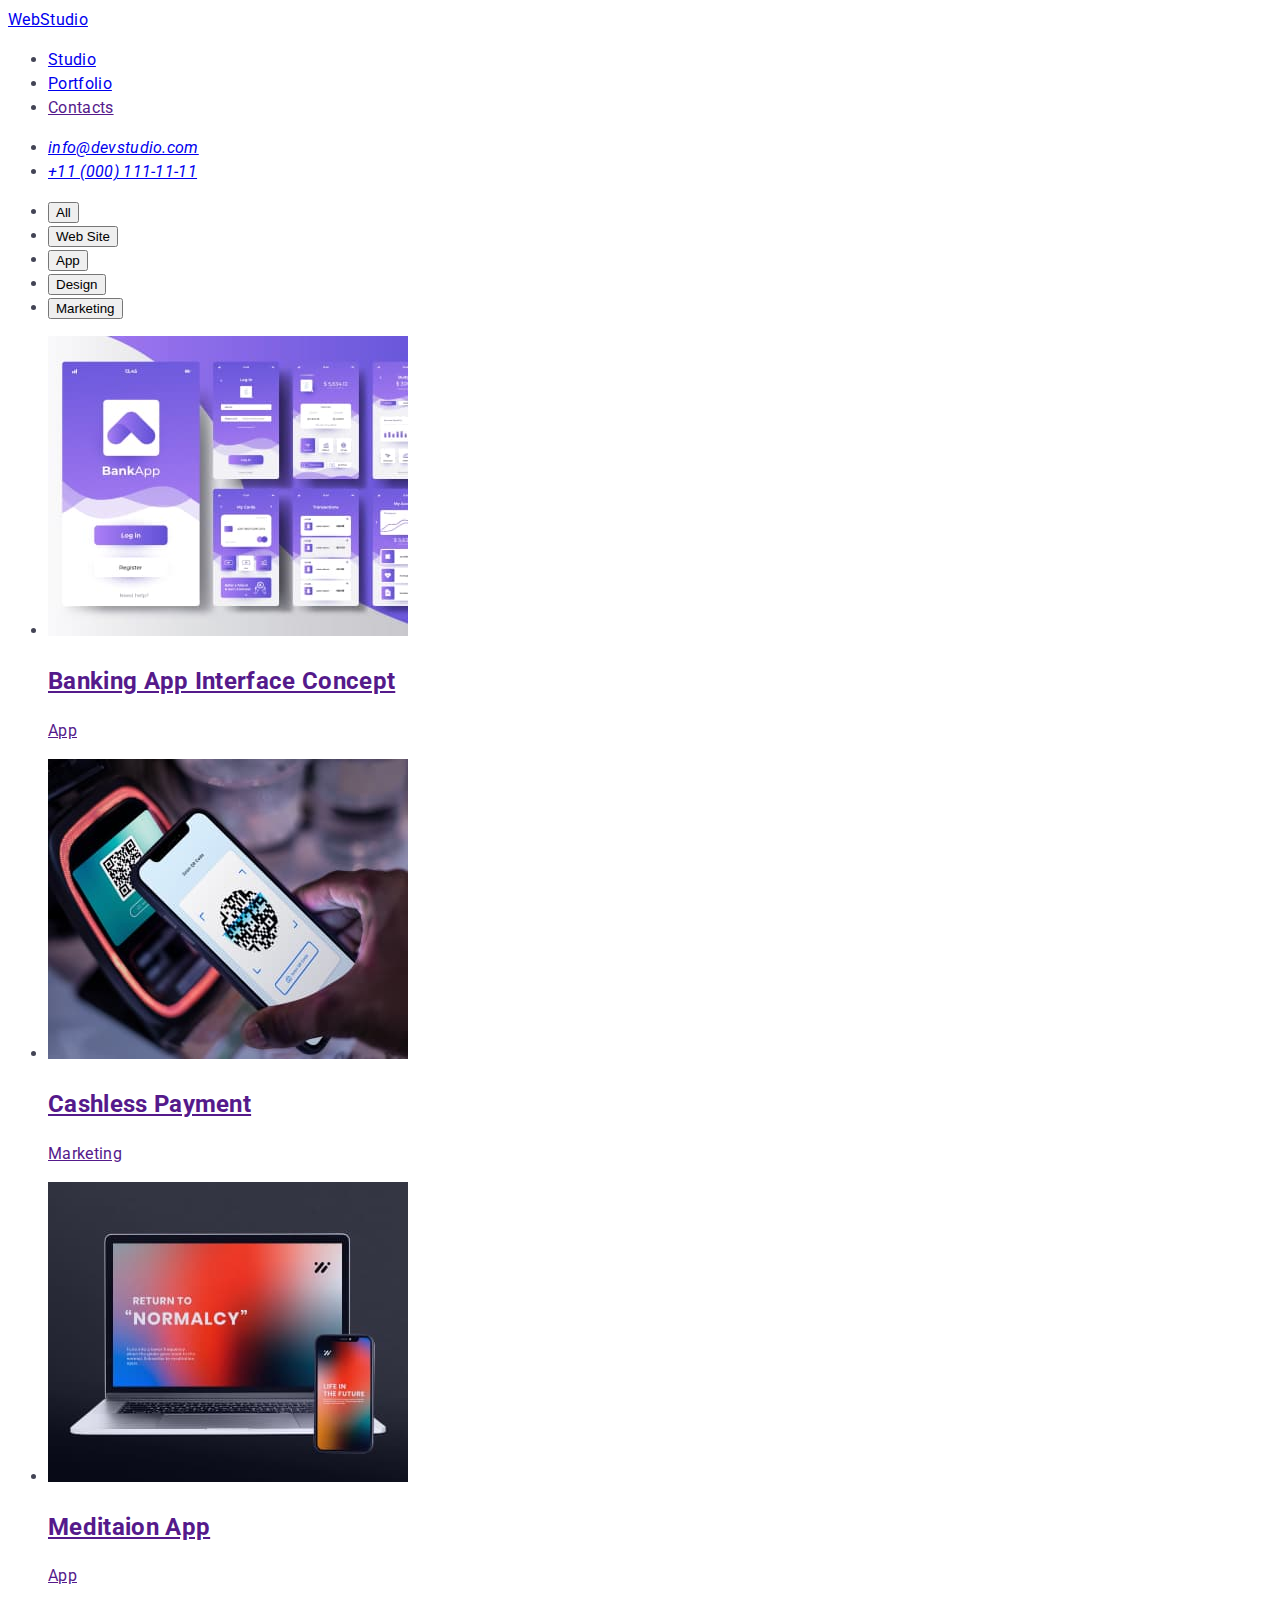
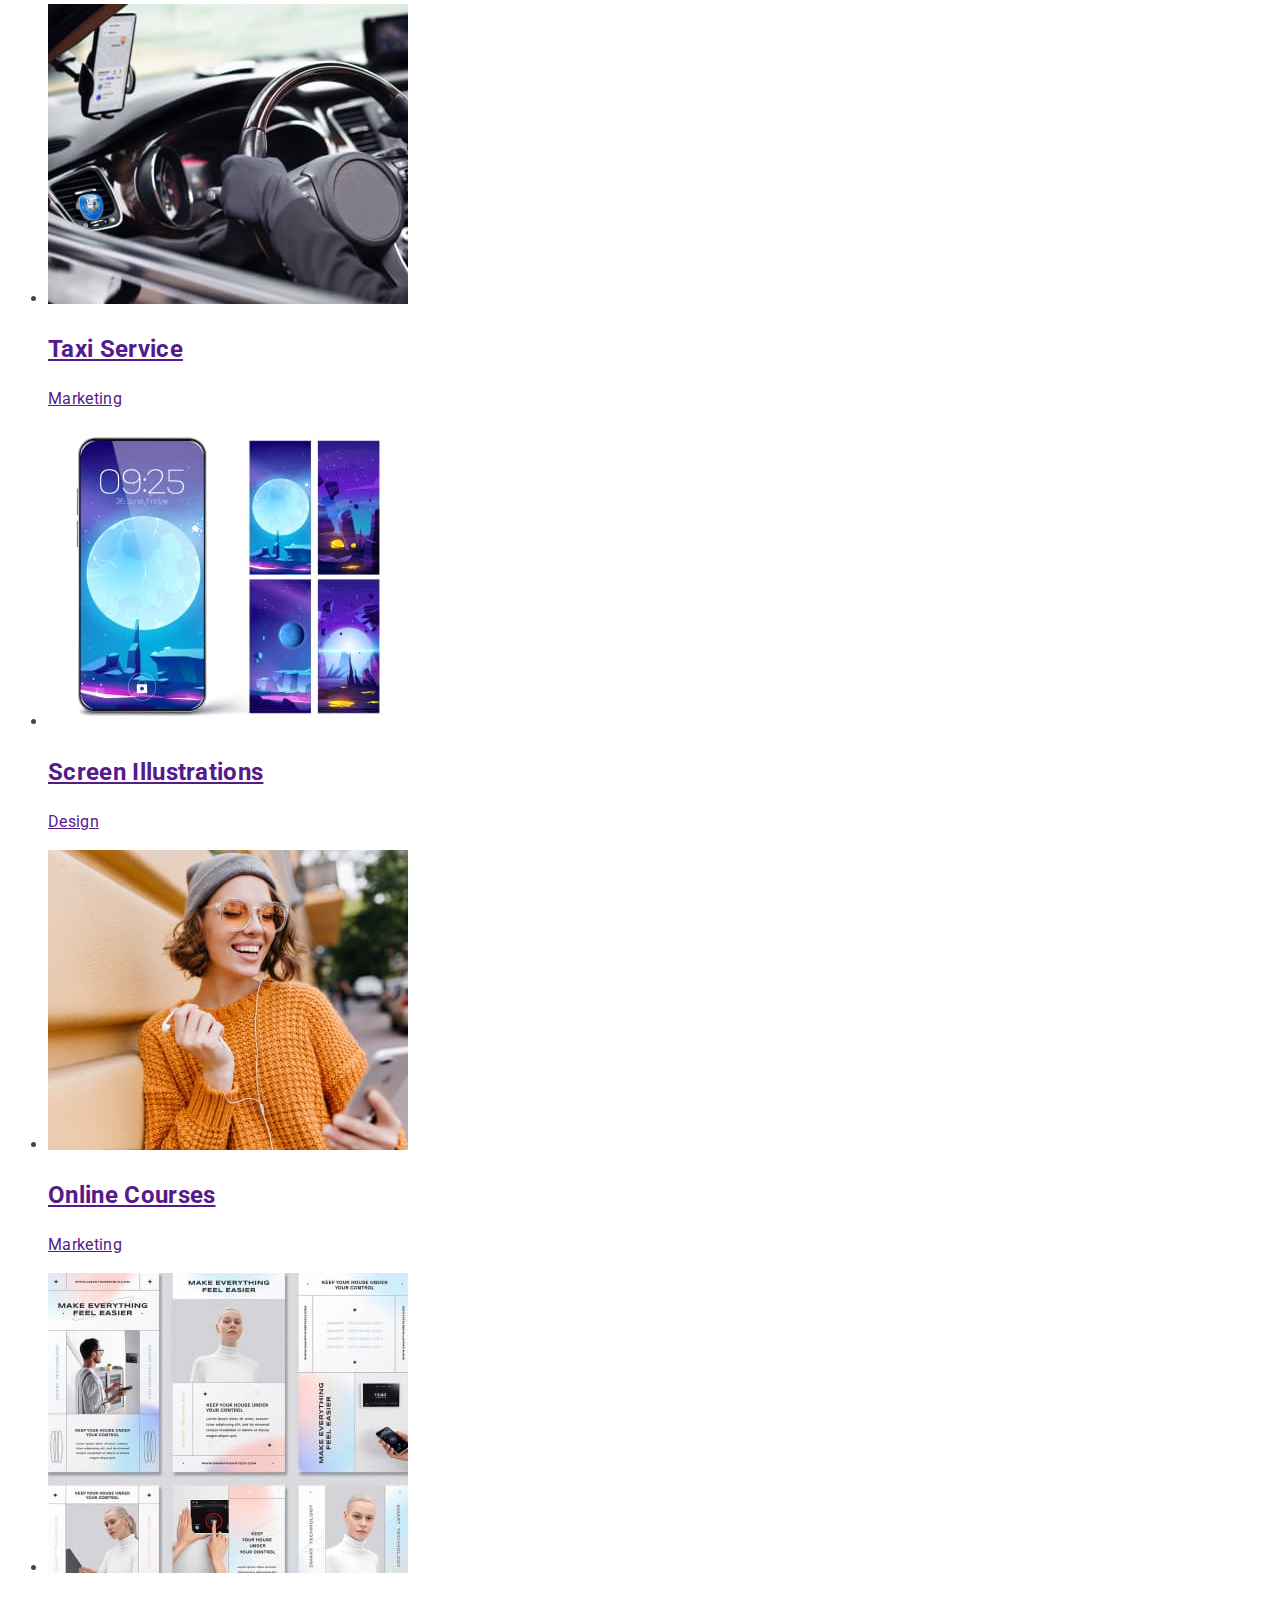
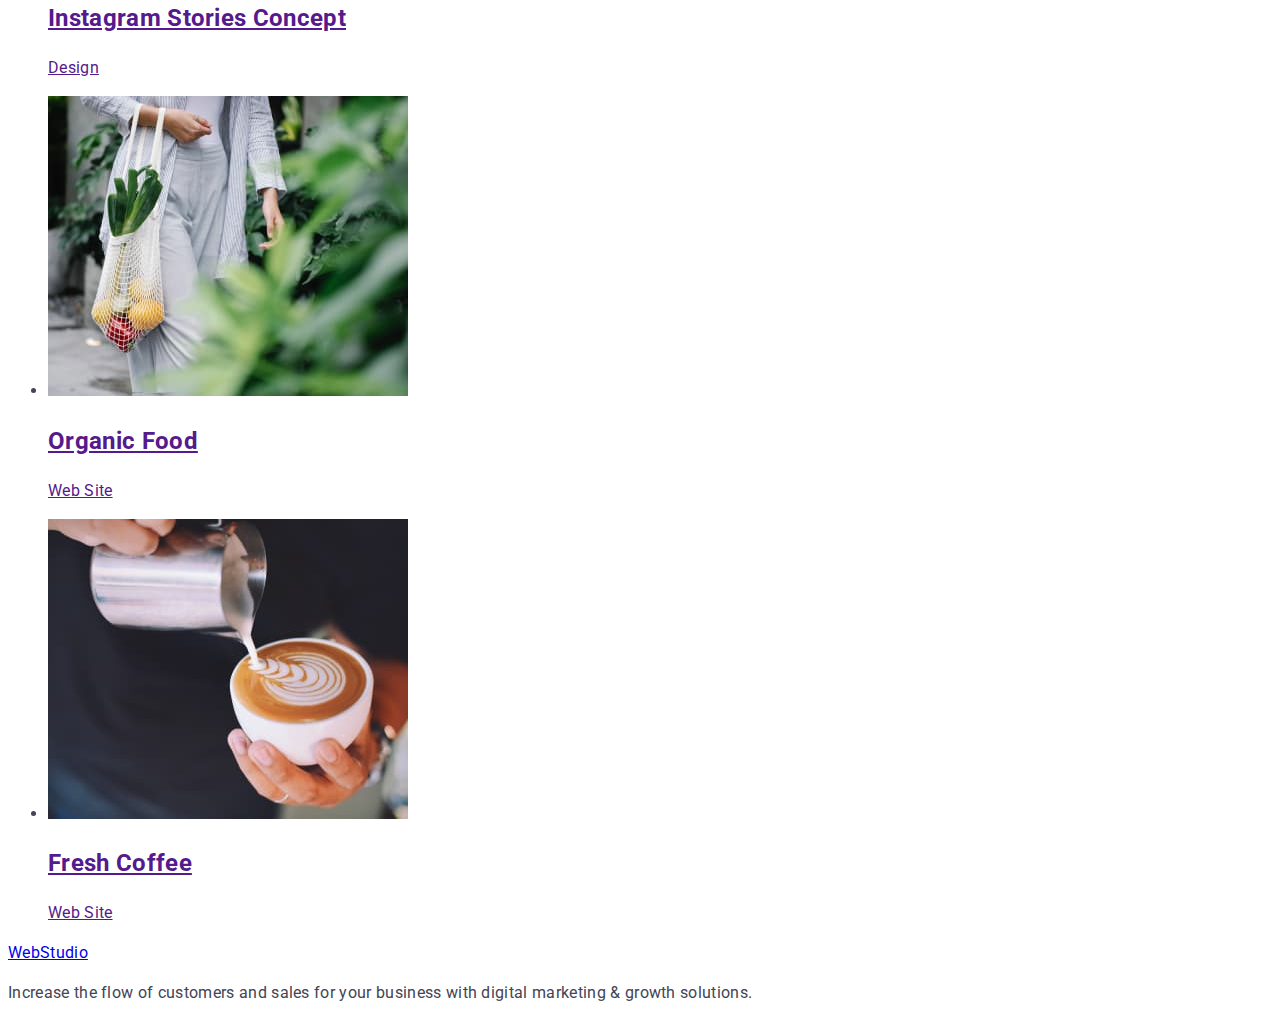
==== portfolio.html @ 575ba5e1 "Create portfolio.html" ====
<!DOCTYPE html>
<html lang="en">
  <head>
    <meta charset="UTF-8" />
    <meta http-equiv="X-UA-Compatible" content="IE=edge" />
    <meta name="viewport" content="width=device-width, initial-scale=1.0" />
    <title>WebStudio</title>
    <link
      href="https://fonts.googleapis.com/css2?family=Raleway:wght@800&family=Roboto:wght@400;500;700;900&display=swap"
      rel="stylesheet"
    />
    <link rel="stylesheet" href="./css/styles.css" />
  </head>
  <body>
    <!-- Site header -->
    <header>
      <nav>
        <a href="./index.html">WebStudio</a>

        <ul>
          <li><a href="./index.html">Studio</a></li>
          <li><a href="./portfolio.html">Portfolio</a></li>
          <li><a href="">Contacts</a></li>
        </ul>
      </nav>
      <address>
        <ul>
          <li><a href="mailto:info@devstudio.com">info@devstudio.com</a></li>
          <li><a href="tel:+110001111111">+11 (000) 111-11-11</a></li>
        </ul>
      </address>
    </header>
    <main>
      <h1 hidden>Our works</h1>
      <section>
        <ul>
          <li><button type="button">All</button></li>
          <li><button type="button">Web Site</button></li>
          <li><button type="button">App</button></li>
          <li><button type="button">Design</button></li>
          <li><button type="button">Marketing</button></li>
        </ul>
      </section>

      <ul>
        <li>
          <a href="">
            <img
              src="./images/works/img1.jpg"
              alt="Banking application interface"
            />
            <h2>Banking App Interface Concept</h2>
            <p>App</p></a
          >
        </li>
        <li>
          <a href="">
            <img
              src="./images/works/img2.jpg"
              alt="Mobile reads the qr code from the payment device"
            />
            <h2>Cashless Payment</h2>
            <p>Marketing</p></a
          >
        </li>
        <li>
          <a href="">
            <img src="./images/works/img3.jpg" alt="Mobile and laptop" />
            <h2>Meditaion App</h2>
            <p>App</p></a
          >
        </li>
        <li>
          <a href="">
            <img
              src="./images/works/img4.jpg"
              alt="Mobile and hands on the wheel of a car"
            />
            <h2>Taxi Service</h2>
            <p>Marketing</p></a
          >
        </li>
        <li>
          <a href="">
            <img
              src="./images/works/img5.jpg"
              alt="Five screen illustrations"
            />
            <h2>Screen Illustrations</h2>
            <p>Design</p></a
          >
        </li>
        <li>
          <a href="">
            <img
              src="./images/works/img6.jpg"
              alt="Girl looking at mobile phone"
            />
            <h2>Online Courses</h2>
            <p>Marketing</p></a
          >
        </li>
        <li>
          <a href="">
            <img src="./images/works/img7.jpg" alt="Six Instagram stories" />
            <h2>Instagram Stories Concept</h2>
            <p>Design</p></a
          >
        </li>
        <li>
          <a href="">
            <img
              src="./images/works/img8.jpg"
              alt="A bag of groceries and a girl"
            />
            <h2>Organic Food</h2>
            <p>Web Site</p></a
          >
        </li>
        <li>
          <a href="">
            <img src="./images/works/img9.jpg" alt="Man pouring coffee" />
            <h2>Fresh Coffee</h2>
            <p>Web Site</p></a
          >
        </li>
      </ul>
    </main>
    <!-- Footer -->
    <footer>
      <a href="./index.html">WebStudio</a>
      <p>
        Increase the flow of customers and sales for your business with digital
        marketing & growth solutions.
      </p>
    </footer>
  </body>
</html>
---- css/styles.css ----
:root {
    --primary-text-color: #434455;
    --title-text-color: #2E2F42;
    --accent-color: #4D5AE5;
    --primary-white-color: #FFFFFF;
}

body {
    color: var(--primary-text-color);
    background-color: var(--primary-white-color);

    font-family: 'Roboto', sans-serif;
    letter-spacing: 0.02em;
    font-size: 16px;
    line-height: 1.5;
}

.site-nav .logo {
    color: var(--title-text-color);

}
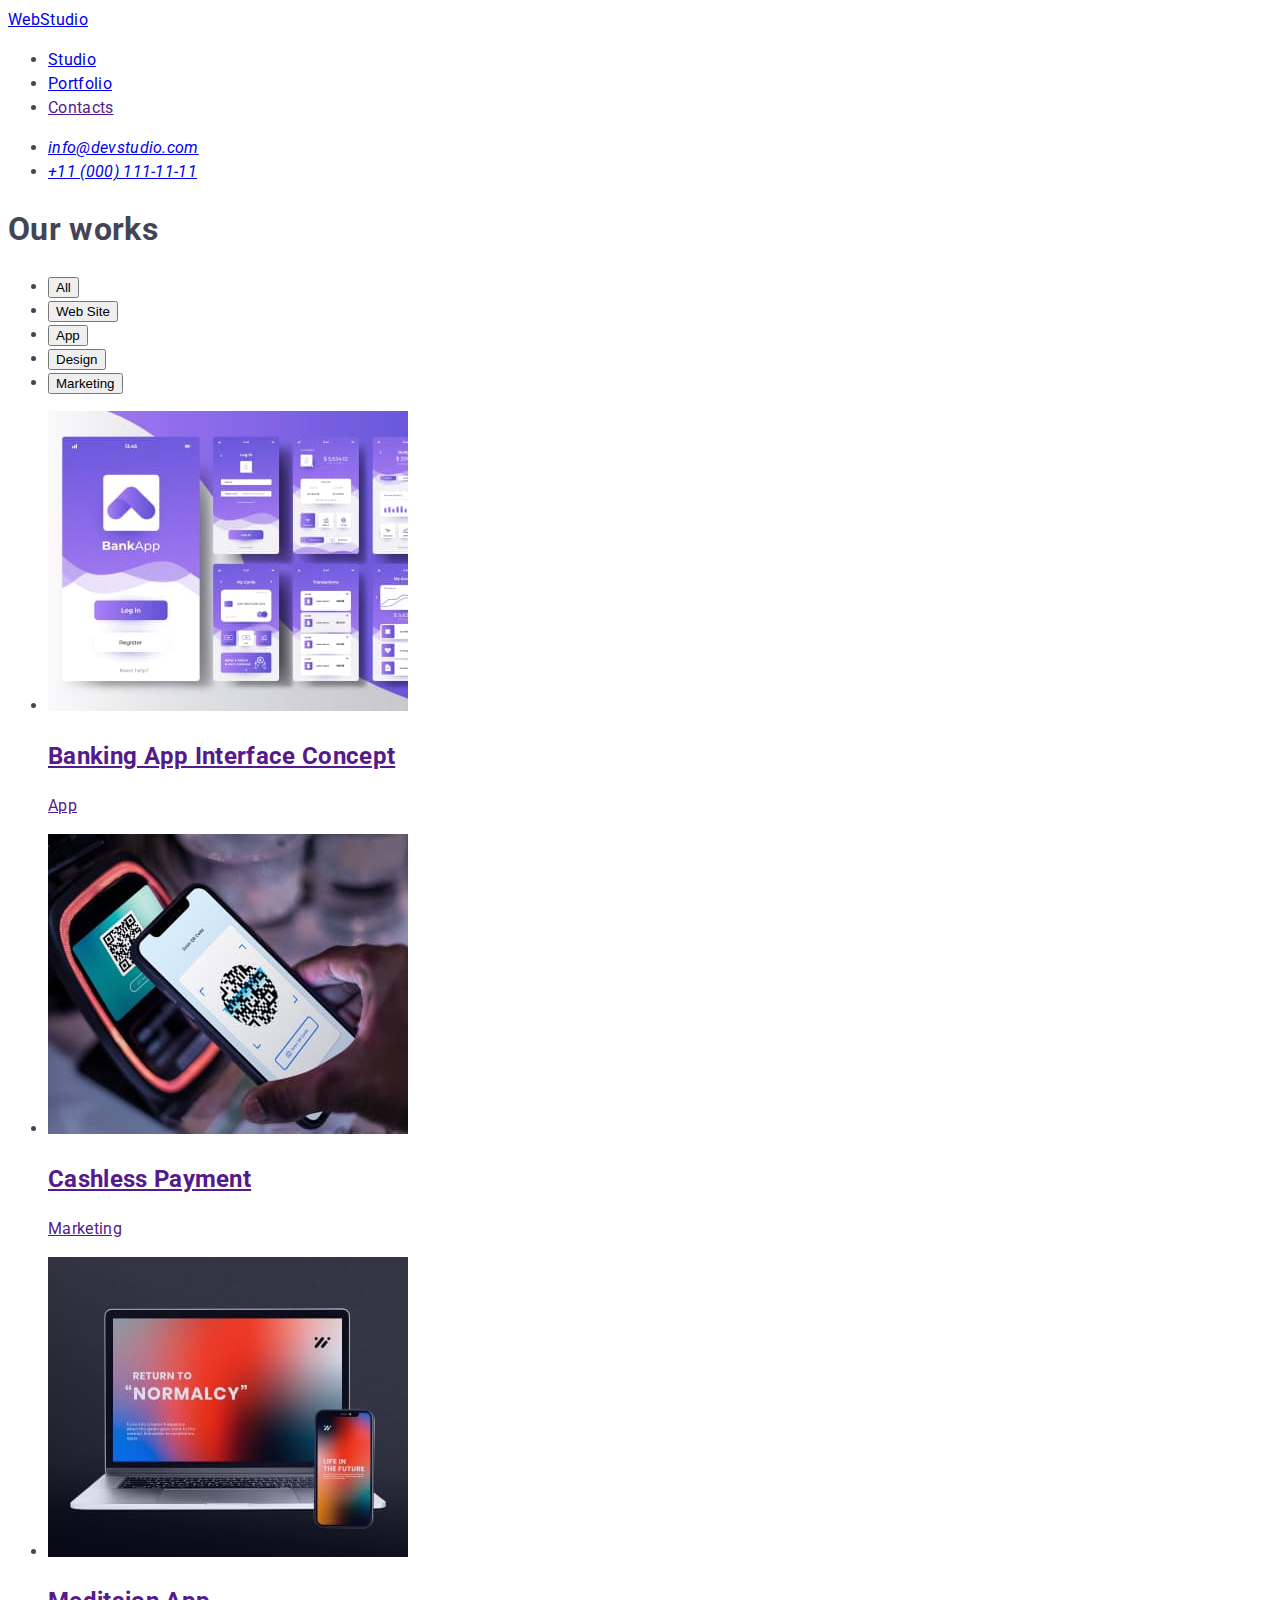
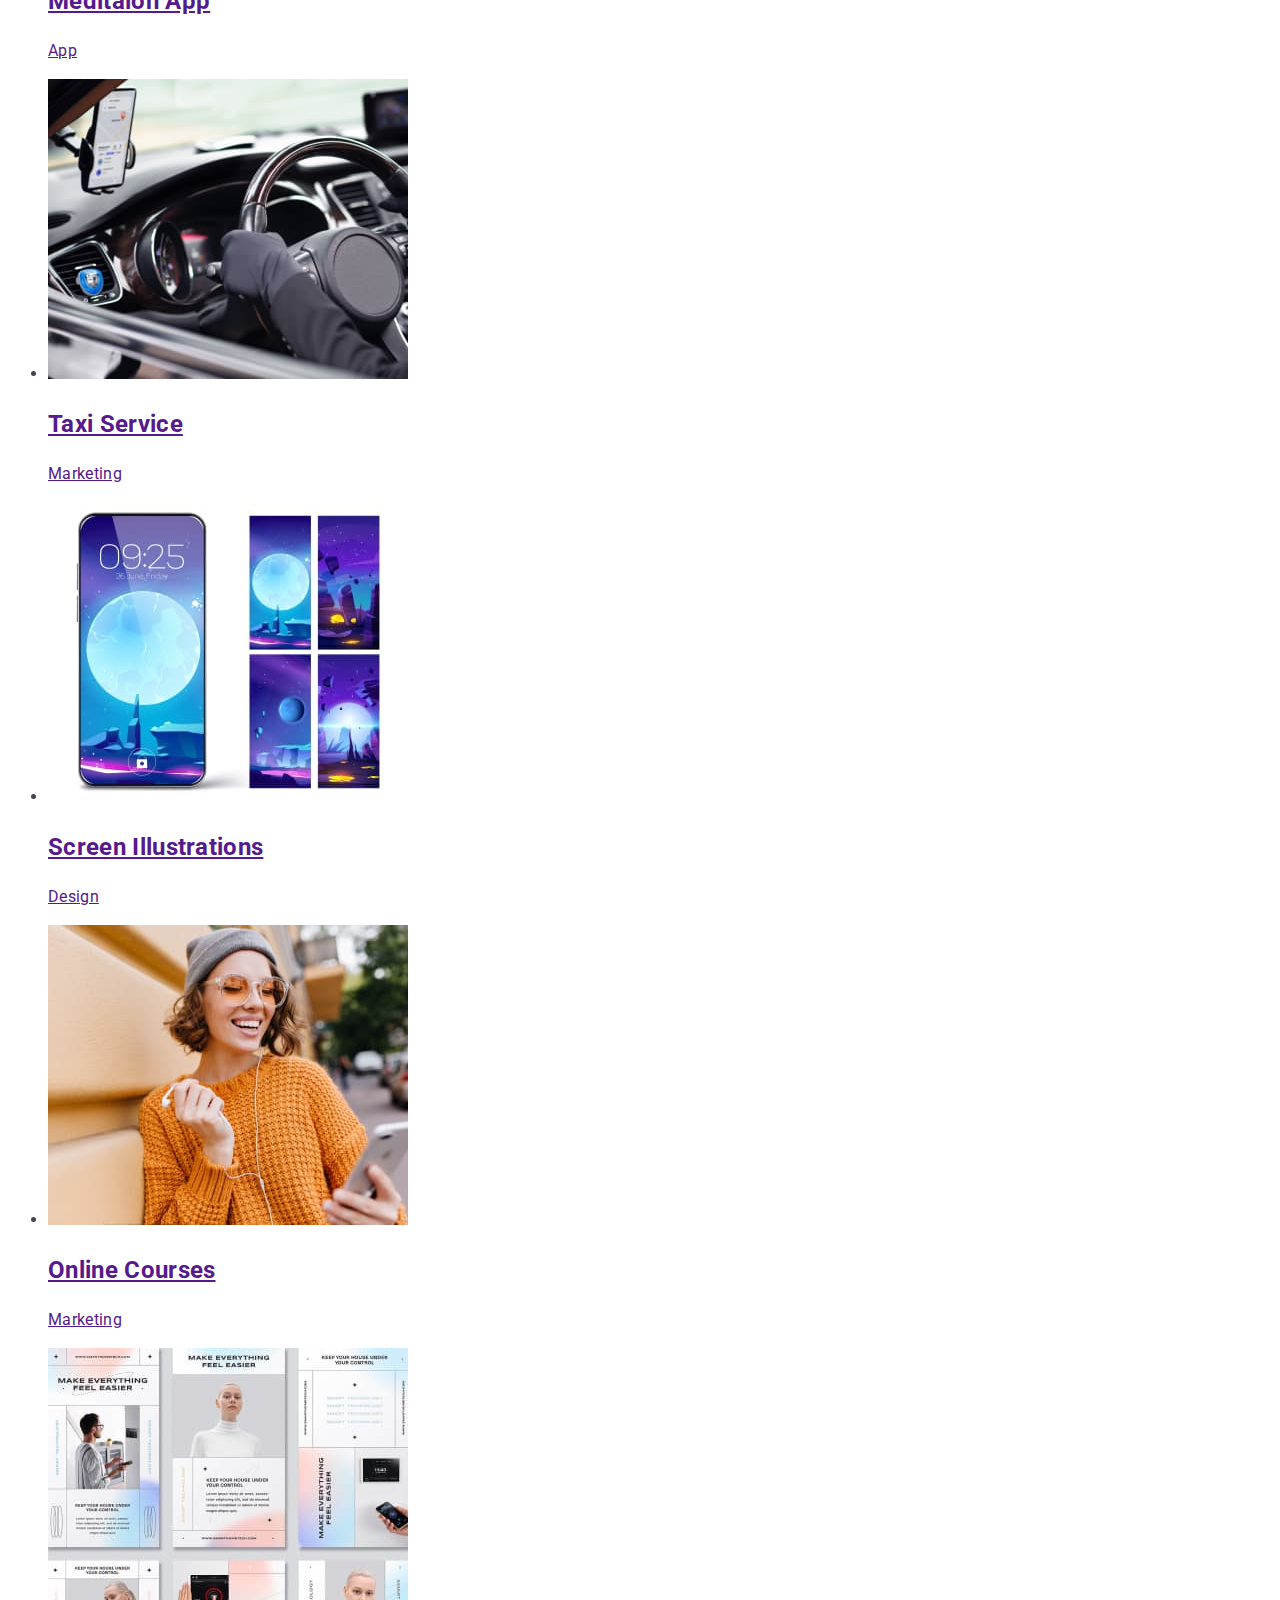
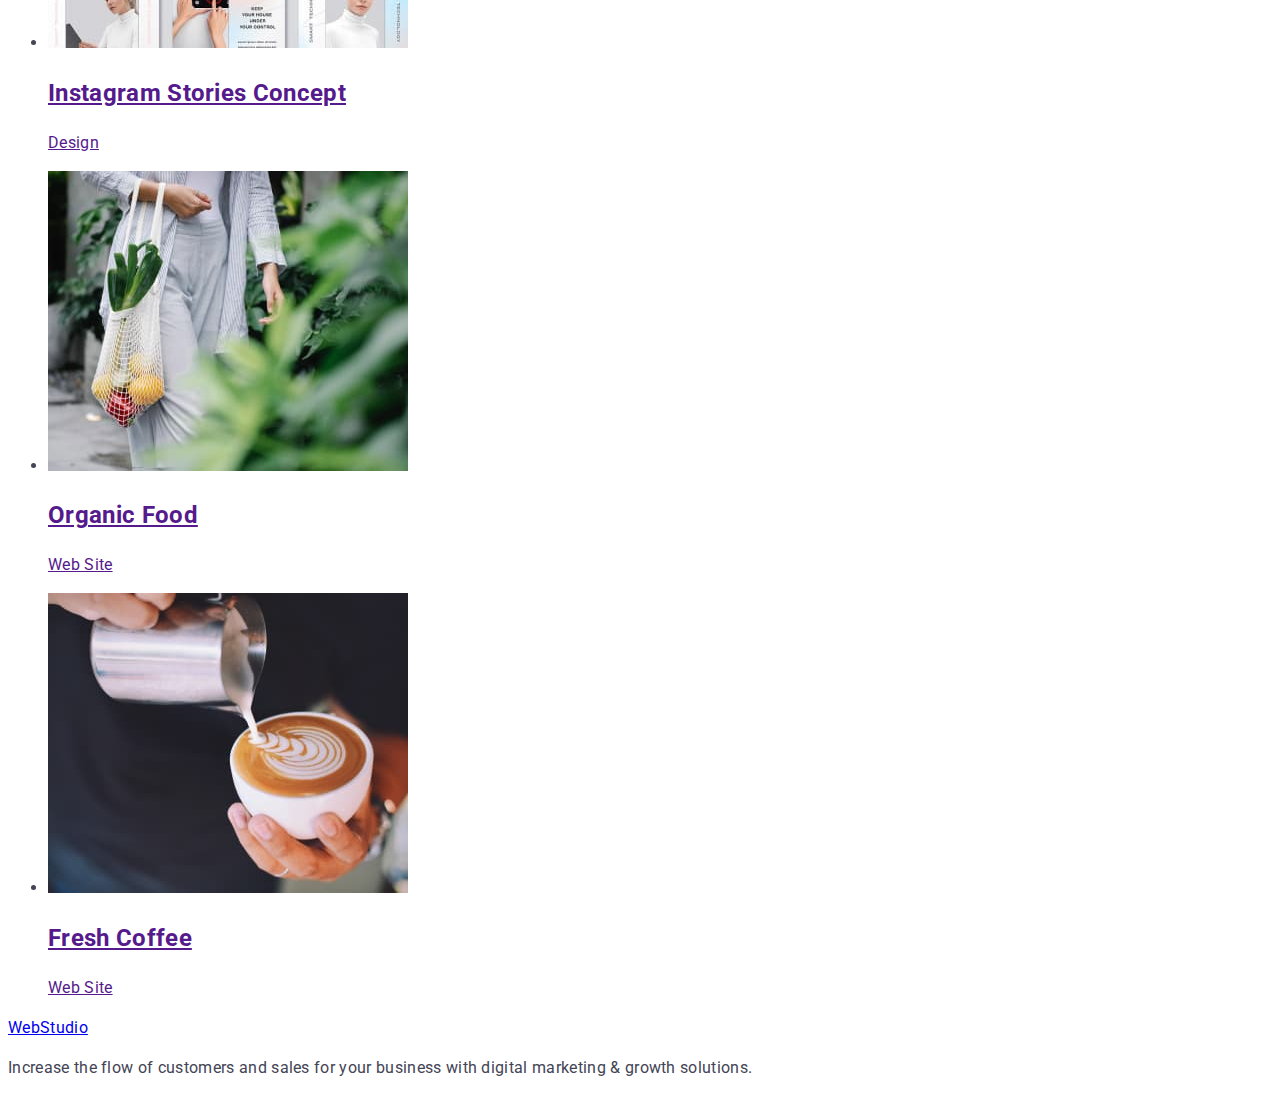
==== commit 20d1bb64: "Adding css styles" ====
--- a/portfolio.html
+++ b/portfolio.html
@@ -5,6 +5,8 @@
     <meta http-equiv="X-UA-Compatible" content="IE=edge" />
     <meta name="viewport" content="width=device-width, initial-scale=1.0" />
     <title>WebStudio</title>
+    <link rel="preconnect" href="https://fonts.googleapis.com" />
+    <link rel="preconnect" href="https://fonts.gstatic.com" crossorigin />
     <link
       href="https://fonts.googleapis.com/css2?family=Raleway:wght@800&family=Roboto:wght@400;500;700;900&display=swap"
       rel="stylesheet"
@@ -15,120 +17,127 @@
     <!-- Site header -->
     <header>
       <nav>
-        <a href="./index.html">WebStudio</a>
+        <a href="./index.html" class="logo"
+          ><span class="logo-accent">Web</span>Studio</a
+        >
 
-        <ul>
-          <li><a href="./index.html">Studio</a></li>
-          <li><a href="./portfolio.html">Portfolio</a></li>
-          <li><a href="">Contacts</a></li>
+        <ul class="site-nav list">
+          <li><a href="./index.html" class="link">Studio</a></li>
+          <li><a href="./portfolio.html" class="link">Portfolio</a></li>
+          <li><a href="" class="link">Contacts</a></li>
         </ul>
       </nav>
       <address>
-        <ul>
-          <li><a href="mailto:info@devstudio.com">info@devstudio.com</a></li>
-          <li><a href="tel:+110001111111">+11 (000) 111-11-11</a></li>
+        <ul class="contacts list">
+          <li>
+            <a href="mailto:info@devstudio.com" class="contacts-link"
+              >info@devstudio.com</a
+            >
+          </li>
+          <li>
+            <a href="tel:+110001111111" class="contacts-link"
+              >+11 (000) 111-11-11</a
+            >
+          </li>
         </ul>
       </address>
     </header>
     <main>
-      <h1 hidden>Our works</h1>
+      <h1 class="visually-hidden">Our works</h1>
       <section>
-        <ul>
-          <li><button type="button">All</button></li>
-          <li><button type="button">Web Site</button></li>
-          <li><button type="button">App</button></li>
-          <li><button type="button">Design</button></li>
-          <li><button type="button">Marketing</button></li>
+        <ul class="filters list">
+          <li><button type="button" class="filters-button all">All</button></li>
+          <li>
+            <button type="button" class="filters-button">Web Site</button>
+          </li>
+          <li><button type="button" class="filters-button">App</button></li>
+          <li><button type="button" class="filters-button">Design</button></li>
+          <li>
+            <button type="button" class="filters-button">Marketing</button>
+          </li>
+        </ul>
+
+        <ul class="list works-list">
+          <li>
+            <a href="" class="work">
+              <img src="./images/works/img1.jpg" alt="Banking application
+              interface" width: 360px; height: 300px;/>
+              <h2 class="title">Banking App Interface Concept</h2>
+              <p class="work-description">App</p></a
+            >
+          </li>
+          <li>
+            <a href="" class="work">
+              <img src="./images/works/img2.jpg" alt="Mobile reads the qr code
+              from the payment device" width: 360px; height: 300px; />
+              <h2 class="title">Cashless Payment</h2>
+              <p class="work-description">Marketing</p></a
+            >
+          </li>
+          <li>
+            <a href="" class="work">
+              <img src="./images/works/img3.jpg" alt="Mobile and laptop" width:
+              360px; height: 300px;/>
+              <h2 class="title">Meditaion App</h2>
+              <p class="work-description">App</p></a
+            >
+          </li>
+          <li>
+            <a href="" class="work">
+              <img src="./images/works/img4.jpg" alt="Mobile and hands on the
+              wheel of a car" width: 360px; height: 300px;/>
+              <h2 class="title">Taxi Service</h2>
+              <p class="work-description">Marketing</p></a
+            >
+          </li>
+          <li>
+            <a href="" class="work">
+              <img src="./images/works/img5.jpg" alt="Five screen illustrations"
+              width: 360px; height: 300px;/>
+              <h2 class="title">Screen Illustrations</h2>
+              <p class="work-description">Design</p></a
+            >
+          </li>
+          <li>
+            <a href="" class="work">
+              <img src="./images/works/img6.jpg" alt="Girl looking at mobile
+              phone" width: 360px; height: 300px;/>
+              <h2 class="title">Online Courses</h2>
+              <p class="work-description">Marketing</p></a
+            >
+          </li>
+          <li>
+            <a href="" class="work">
+              <img src="./images/works/img7.jpg" alt="Six Instagram stories"
+              width: 360px; height: 300px;/>
+              <h2 class="title">Instagram Stories Concept</h2>
+              <p class="work-description">Design</p></a
+            >
+          </li>
+          <li>
+            <a href="" class="work">
+              <img src="./images/works/img8.jpg" alt="A bag of groceries and a
+              girl" width: 360px; height: 300px;/>
+              <h2 class="title">Organic Food</h2>
+              <p class="work-description">Web Site</p></a
+            >
+          </li>
+          <li>
+            <a href="" class="work">
+              <img src="./images/works/img9.jpg" alt="Man pouring coffee" width:
+              360px; height: 300px;/>
+              <h2 class="title">Fresh Coffee</h2>
+              <p class="work-description">Web Site</p></a
+            >
+          </li>
         </ul>
       </section>
-
-      <ul>
-        <li>
-          <a href="">
-            <img
-              src="./images/works/img1.jpg"
-              alt="Banking application interface"
-            />
-            <h2>Banking App Interface Concept</h2>
-            <p>App</p></a
-          >
-        </li>
-        <li>
-          <a href="">
-            <img
-              src="./images/works/img2.jpg"
-              alt="Mobile reads the qr code from the payment device"
-            />
-            <h2>Cashless Payment</h2>
-            <p>Marketing</p></a
-          >
-        </li>
-        <li>
-          <a href="">
-            <img src="./images/works/img3.jpg" alt="Mobile and laptop" />
-            <h2>Meditaion App</h2>
-            <p>App</p></a
-          >
-        </li>
-        <li>
-          <a href="">
-            <img
-              src="./images/works/img4.jpg"
-              alt="Mobile and hands on the wheel of a car"
-            />
-            <h2>Taxi Service</h2>
-            <p>Marketing</p></a
-          >
-        </li>
-        <li>
-          <a href="">
-            <img
-              src="./images/works/img5.jpg"
-              alt="Five screen illustrations"
-            />
-            <h2>Screen Illustrations</h2>
-            <p>Design</p></a
-          >
-        </li>
-        <li>
-          <a href="">
-            <img
-              src="./images/works/img6.jpg"
-              alt="Girl looking at mobile phone"
-            />
-            <h2>Online Courses</h2>
-            <p>Marketing</p></a
-          >
-        </li>
-        <li>
-          <a href="">
-            <img src="./images/works/img7.jpg" alt="Six Instagram stories" />
-            <h2>Instagram Stories Concept</h2>
-            <p>Design</p></a
-          >
-        </li>
-        <li>
-          <a href="">
-            <img
-              src="./images/works/img8.jpg"
-              alt="A bag of groceries and a girl"
-            />
-            <h2>Organic Food</h2>
-            <p>Web Site</p></a
-          >
-        </li>
-        <li>
-          <a href="">
-            <img src="./images/works/img9.jpg" alt="Man pouring coffee" />
-            <h2>Fresh Coffee</h2>
-            <p>Web Site</p></a
-          >
-        </li>
-      </ul>
     </main>
     <!-- Footer -->
     <footer>
-      <a href="./index.html">WebStudio</a>
+      <a href="./index.html" class="footer-logo"
+        ><span class="logo-accent">Web</span>Studio</a
+      >
       <p>
         Increase the flow of customers and sales for your business with digital
         marketing & growth solutions.
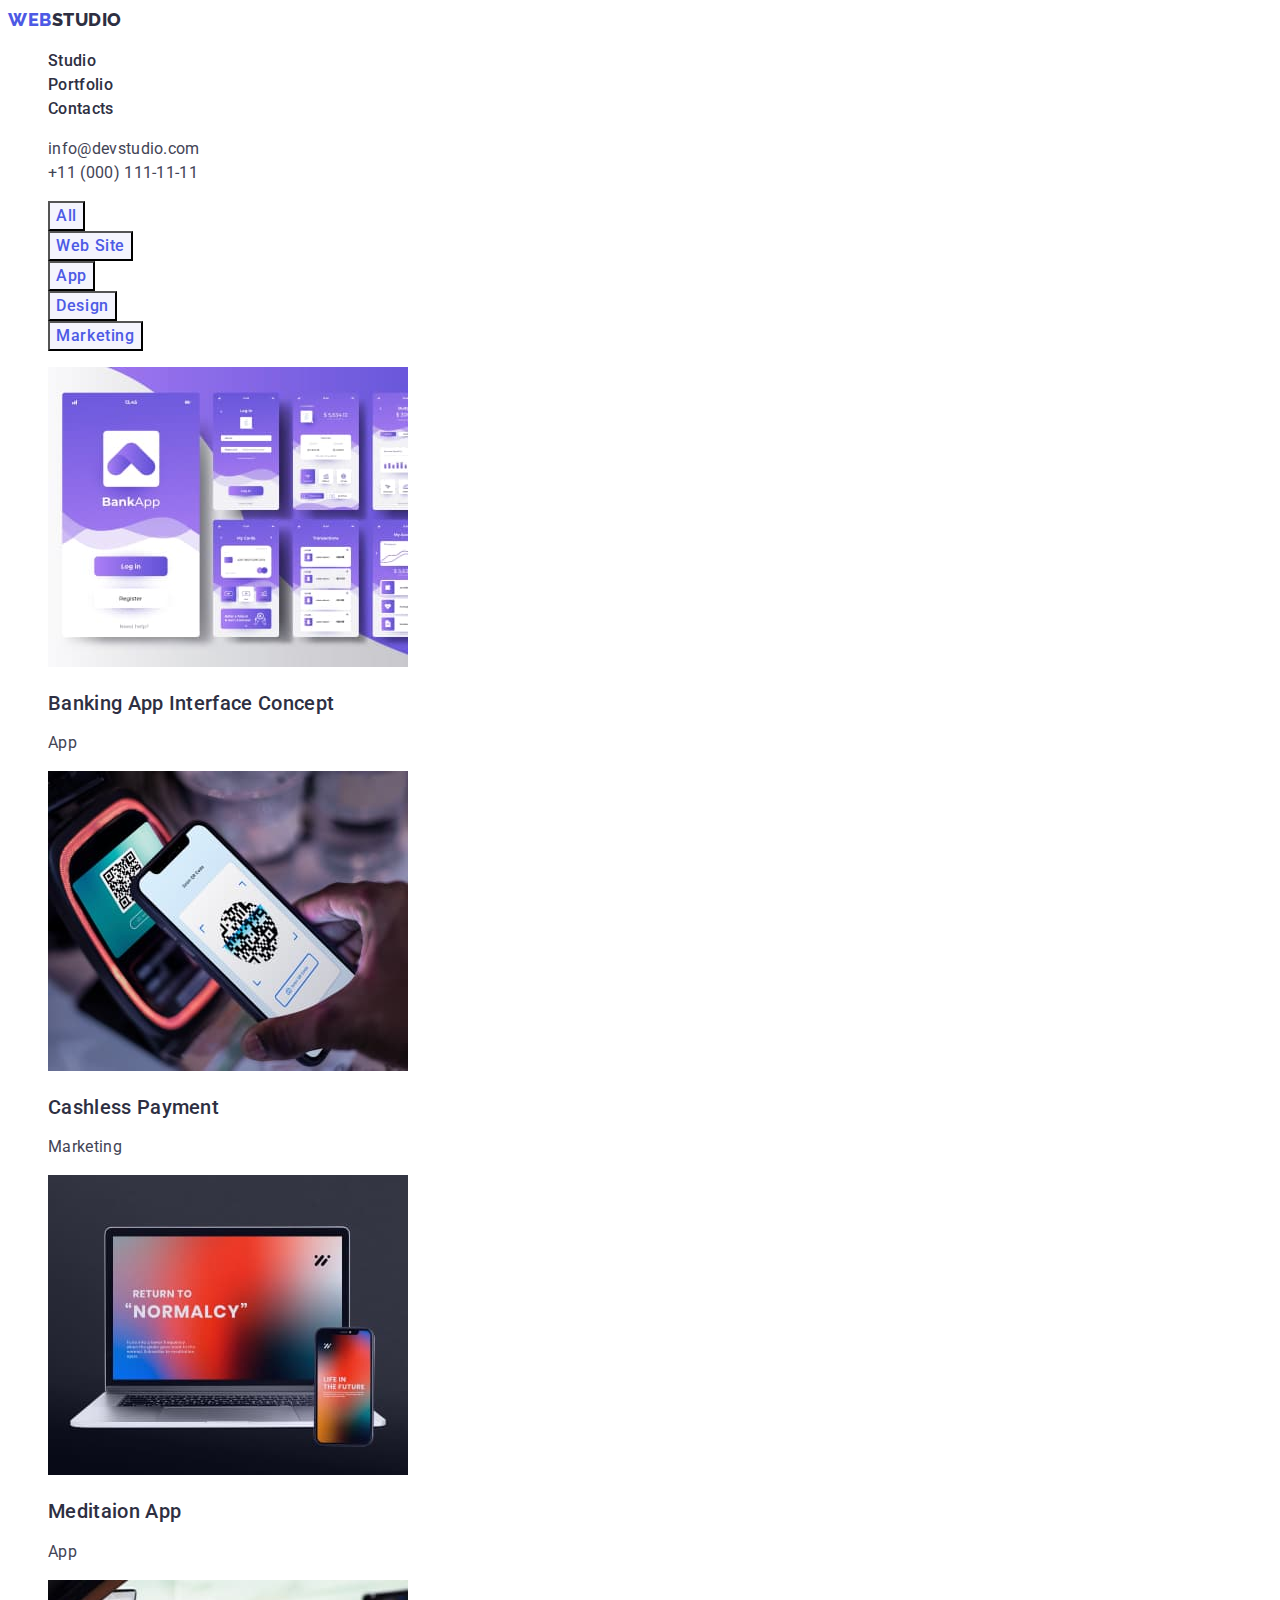
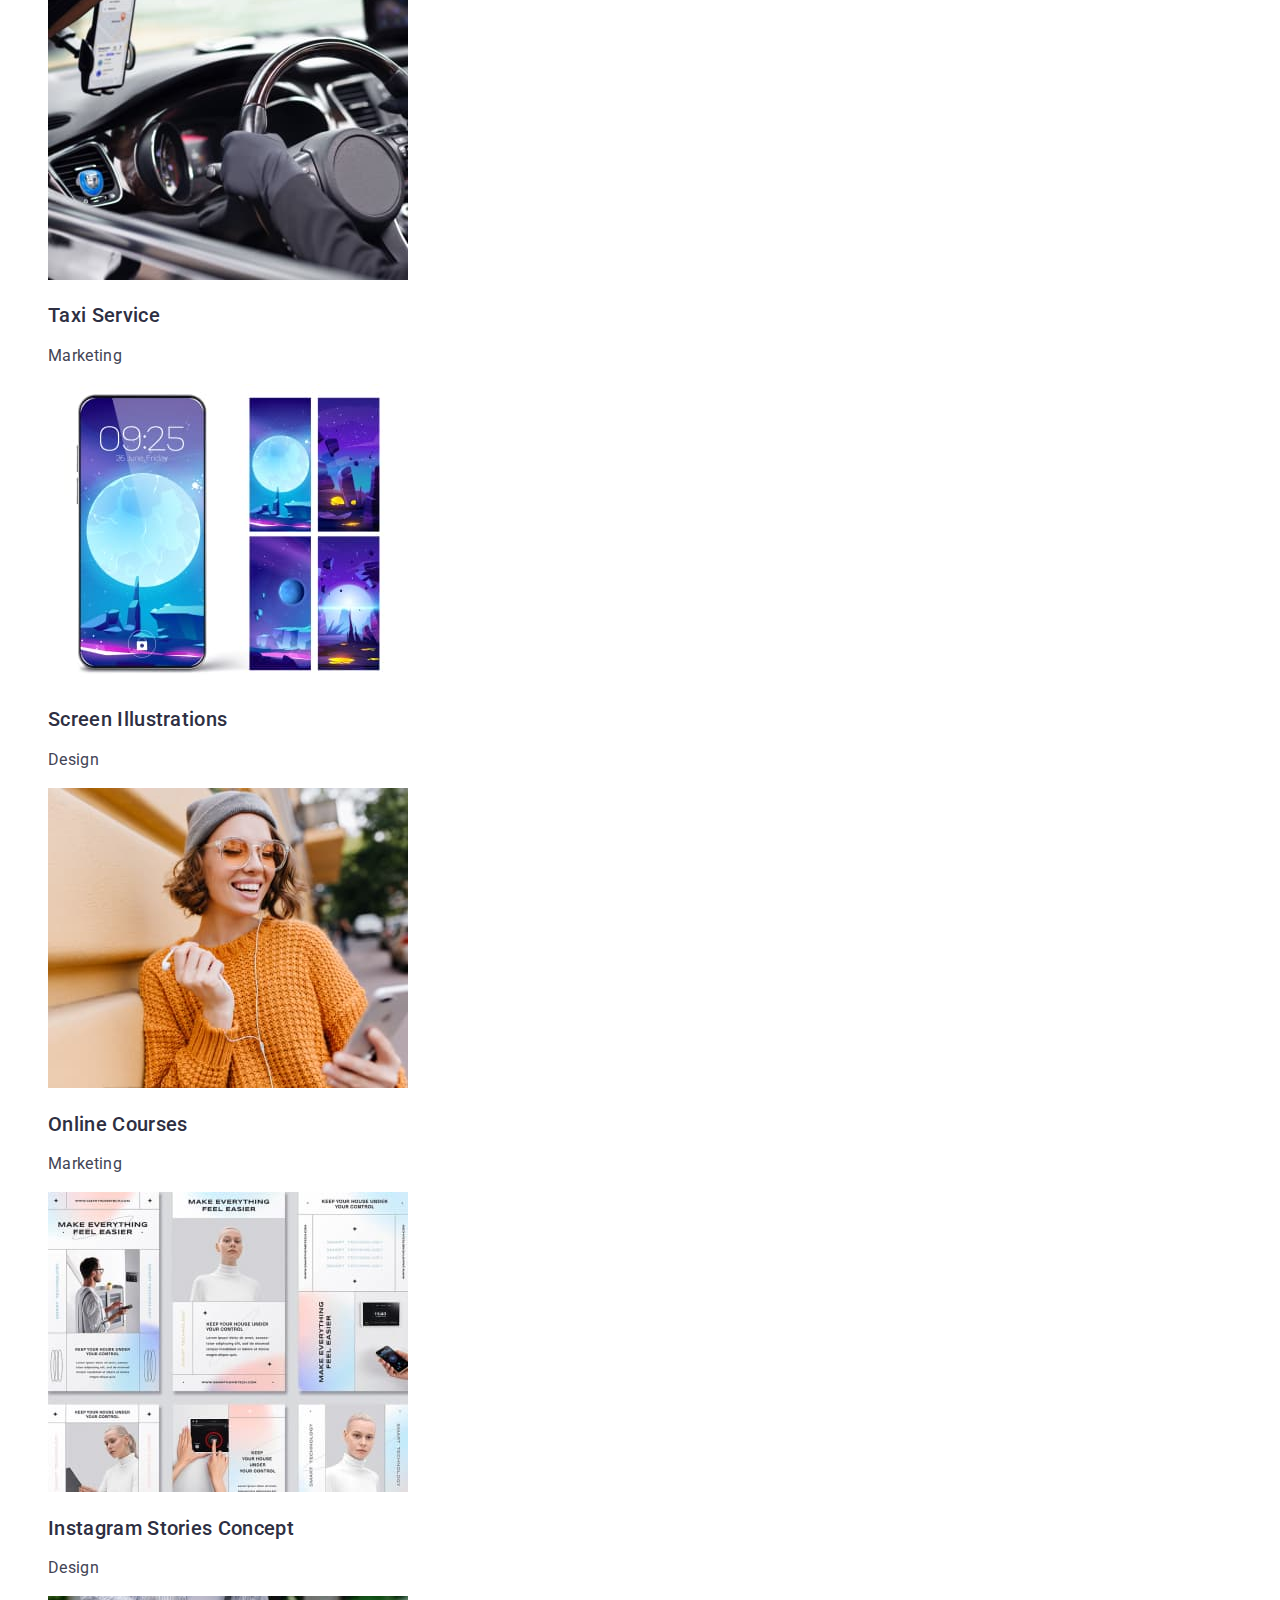
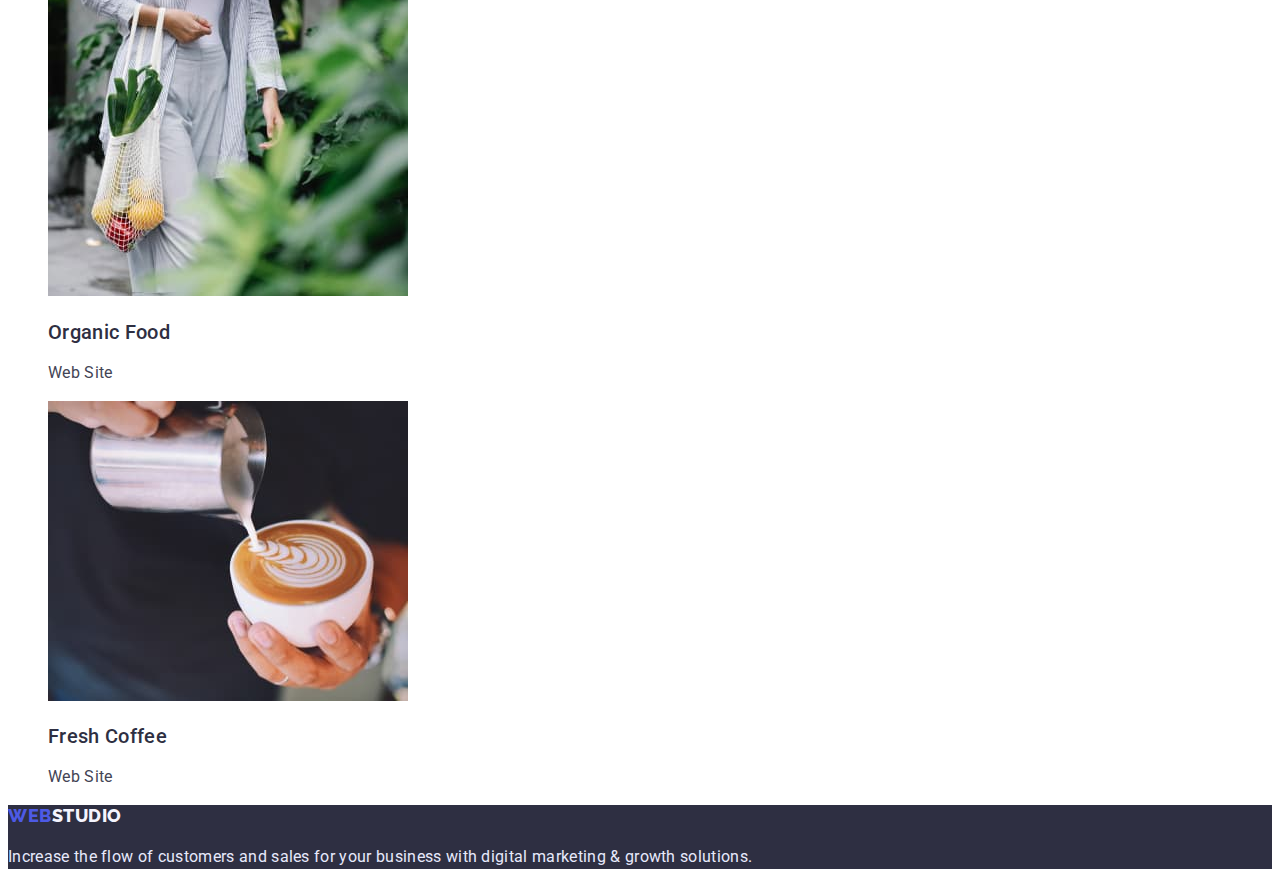
==== commit 594f58bc: "Update portfolio.html" ====
--- a/portfolio.html
+++ b/portfolio.html
@@ -43,10 +43,10 @@
       </address>
     </header>
     <main>
-      <h1 class="visually-hidden">Our works</h1>
       <section>
+        <h1 class="visually-hidden">Our works</h1>
         <ul class="filters list">
-          <li><button type="button" class="filters-button all">All</button></li>
+          <li><button type="button" class="filters-button">All</button></li>
           <li>
             <button type="button" class="filters-button">Web Site</button>
           </li>
@@ -60,72 +60,113 @@
         <ul class="list works-list">
           <li>
             <a href="" class="work">
-              <img src="./images/works/img1.jpg" alt="Banking application
-              interface" width: 360px; height: 300px;/>
+              <img
+                src="./images/works/img1.jpg"
+                alt="Banking application
+              interface"
+                width="360"
+                height="300"
+              />
               <h2 class="title">Banking App Interface Concept</h2>
               <p class="work-description">App</p></a
             >
           </li>
           <li>
             <a href="" class="work">
-              <img src="./images/works/img2.jpg" alt="Mobile reads the qr code
-              from the payment device" width: 360px; height: 300px; />
+              <img
+                src="./images/works/img2.jpg"
+                alt="Mobile reads the qr code
+              from the payment device"
+                width="360"
+                height="300"
+              />
               <h2 class="title">Cashless Payment</h2>
               <p class="work-description">Marketing</p></a
             >
           </li>
           <li>
             <a href="" class="work">
-              <img src="./images/works/img3.jpg" alt="Mobile and laptop" width:
-              360px; height: 300px;/>
+              <img
+                src="./images/works/img3.jpg"
+                alt="Mobile and laptop"
+                width="360"
+                height="300"
+              />
               <h2 class="title">Meditaion App</h2>
               <p class="work-description">App</p></a
             >
           </li>
           <li>
             <a href="" class="work">
-              <img src="./images/works/img4.jpg" alt="Mobile and hands on the
-              wheel of a car" width: 360px; height: 300px;/>
+              <img
+                src="./images/works/img4.jpg"
+                alt="Mobile and hands on the
+              wheel of a car"
+                width="360"
+                height="300"
+              />
               <h2 class="title">Taxi Service</h2>
               <p class="work-description">Marketing</p></a
             >
           </li>
           <li>
             <a href="" class="work">
-              <img src="./images/works/img5.jpg" alt="Five screen illustrations"
-              width: 360px; height: 300px;/>
+              <img
+                src="./images/works/img5.jpg"
+                alt="Five screen illustrations"
+                width="360"
+                height="300"
+              />
               <h2 class="title">Screen Illustrations</h2>
               <p class="work-description">Design</p></a
             >
           </li>
           <li>
             <a href="" class="work">
-              <img src="./images/works/img6.jpg" alt="Girl looking at mobile
-              phone" width: 360px; height: 300px;/>
+              <img
+                src="./images/works/img6.jpg"
+                alt="Girl looking at mobile
+              phone"
+                width="360"
+                height="300"
+              />
               <h2 class="title">Online Courses</h2>
               <p class="work-description">Marketing</p></a
             >
           </li>
           <li>
             <a href="" class="work">
-              <img src="./images/works/img7.jpg" alt="Six Instagram stories"
-              width: 360px; height: 300px;/>
+              <img
+                src="./images/works/img7.jpg"
+                alt="Six Instagram stories"
+                width="360"
+                height="300"
+              />
               <h2 class="title">Instagram Stories Concept</h2>
               <p class="work-description">Design</p></a
             >
           </li>
           <li>
             <a href="" class="work">
-              <img src="./images/works/img8.jpg" alt="A bag of groceries and a
-              girl" width: 360px; height: 300px;/>
+              <img
+                src="./images/works/img8.jpg"
+                alt="A bag of groceries and a
+              girl"
+                width="360"
+                height="300"
+              />
               <h2 class="title">Organic Food</h2>
               <p class="work-description">Web Site</p></a
             >
           </li>
           <li>
             <a href="" class="work">
-              <img src="./images/works/img9.jpg" alt="Man pouring coffee" width:
-              360px; height: 300px;/>
+              <img
+                src="./images/works/img9.jpg"
+                alt="Man pouring coffee"
+                width="360"
+                height="300"
+              />
               <h2 class="title">Fresh Coffee</h2>
               <p class="work-description">Web Site</p></a
             >
--- a/css/styles.css
+++ b/css/styles.css
@@ -1,8 +1,12 @@
 :root {
     --primary-text-color: #434455;
     --title-text-color: #2E2F42;
-    --accent-color: #4D5AE5;
+    --brand-color: #4D5AE5;
+    --active-color: #404BBF;
+    --accent-color: #E7E9FC;
     --primary-white-color: #FFFFFF;
+    --light-color: #F4F4FD;
+    --dark-background-color: #2E2F42;
 }
 
 body {
@@ -15,7 +19,168 @@
     line-height: 1.5;
 }
 
-.site-nav .logo {
+.visually-hidden {
+    position: absolute;
+    top: -150%;
+    z-index: -100;
+    width: 0;
+    height: 0;
+    opacity: 0;
+    visibility: hidden;
+    user-select: none;
+    pointer-events: none;
+    cursor: none;
+    margin: 0;
+    padding: 0;
+    overflow: hidden;
+    border: none;
+    outline: none;
+    white-space: nowrap;
+}
+
+/* Logo */
+
+.logo {
     color: var(--title-text-color);
+    font-family: 'Raleway', sans-serif;
+    font-weight: 800;
+    font-size: 18px;
+    line-height: 1.3;
+    letter-spacing: 0.03em;
+    text-transform: uppercase;
+    text-decoration: none;
+}
 
+.logo-accent {
+    color: var(--brand-color);
+}
+
+/* Site Nav */
+
+.site-nav .link {
+    color: var(--title-text-color);
+    font-weight: 500;
+    text-decoration: none;
+}
+
+.site-nav .link:hover,
+.site-nav .link:focus {
+    color: var(--active-color)
+}
+
+/* Contacts */
+.contacts-link {
+    color: var(--primary-text-color);
+    font-style: normal;
+    text-decoration: none;
+}
+
+.contacts-link:hover,
+.contacts-link:focus {
+    color: var(--active-color);
+}
+
+.list {
+    list-style: none;
+}
+
+/* Hero */
+
+.hero {
+    background-color: var(--dark-background-color);
+}
+
+.hero-title {
+    color: var(--primary-white-color);
+    font-weight: 700;
+    font-size: 56px;
+    line-height: 1.1;
+    text-align: center;
+}
+
+.hero-button {
+    background-color: var(--brand-color);
+    color: var(--primary-white-color);
+    font-family: 'Roboto', sans-serif;
+    font-weight: 500;
+    font-size: 16px;
+    line-height: 1.5;
+    letter-spacing: 0.04em;
+    cursor: pointer;
+}
+
+
+.hero-button:hover,
+.hero-button:focus {
+    background-color: var(--active-color);
+}
+
+
+
+/* Section */
+
+.section-title {
+    color: var(--title-text-color);
+    font-weight: 700;
+    font-size: 36px;
+    line-height: 1.1;
+    text-align: center;
+    text-transform: capitalize;
+}
+
+.principle-list .title,
+.team-list .title,
+.works-list .title {
+    color: var(--title-text-color);
+    font-weight: 500;
+    font-size: 20px;
+    line-height: 1.2;
+}
+
+.team {
+    background-color: var(--light-color);
+}
+
+.filters-button {
+    background-color: var(--light-color);
+    color: var(--brand-color);
+    font-family: 'Roboto', sans-serif;
+    font-weight: 500;
+    font-size: 16px;
+    line-height: 1.5;
+    letter-spacing: 0.04em;
+    cursor: pointer;
+}
+
+.filters-button:hover,
+.filters-button:focus {
+    background-color: var(--active-color);
+    color: var(--primary-white-color);
+}
+
+.works-list .work {
+    text-decoration: none;
+}
+
+.work-description {
+    color: var(--primary-text-color);
+}
+
+
+/* Footer */
+
+footer {
+    background-color: var(--dark-background-color);
+    color: var(--accent-color);
+}
+
+.footer-logo {
+    color: var(--light-color);
+    font-family: 'Raleway', sans-serif;
+    font-weight: 800;
+    font-size: 18px;
+    line-height: 1.2;
+    letter-spacing: 0.03em;
+    text-transform: uppercase;
+    text-decoration: none;
 }